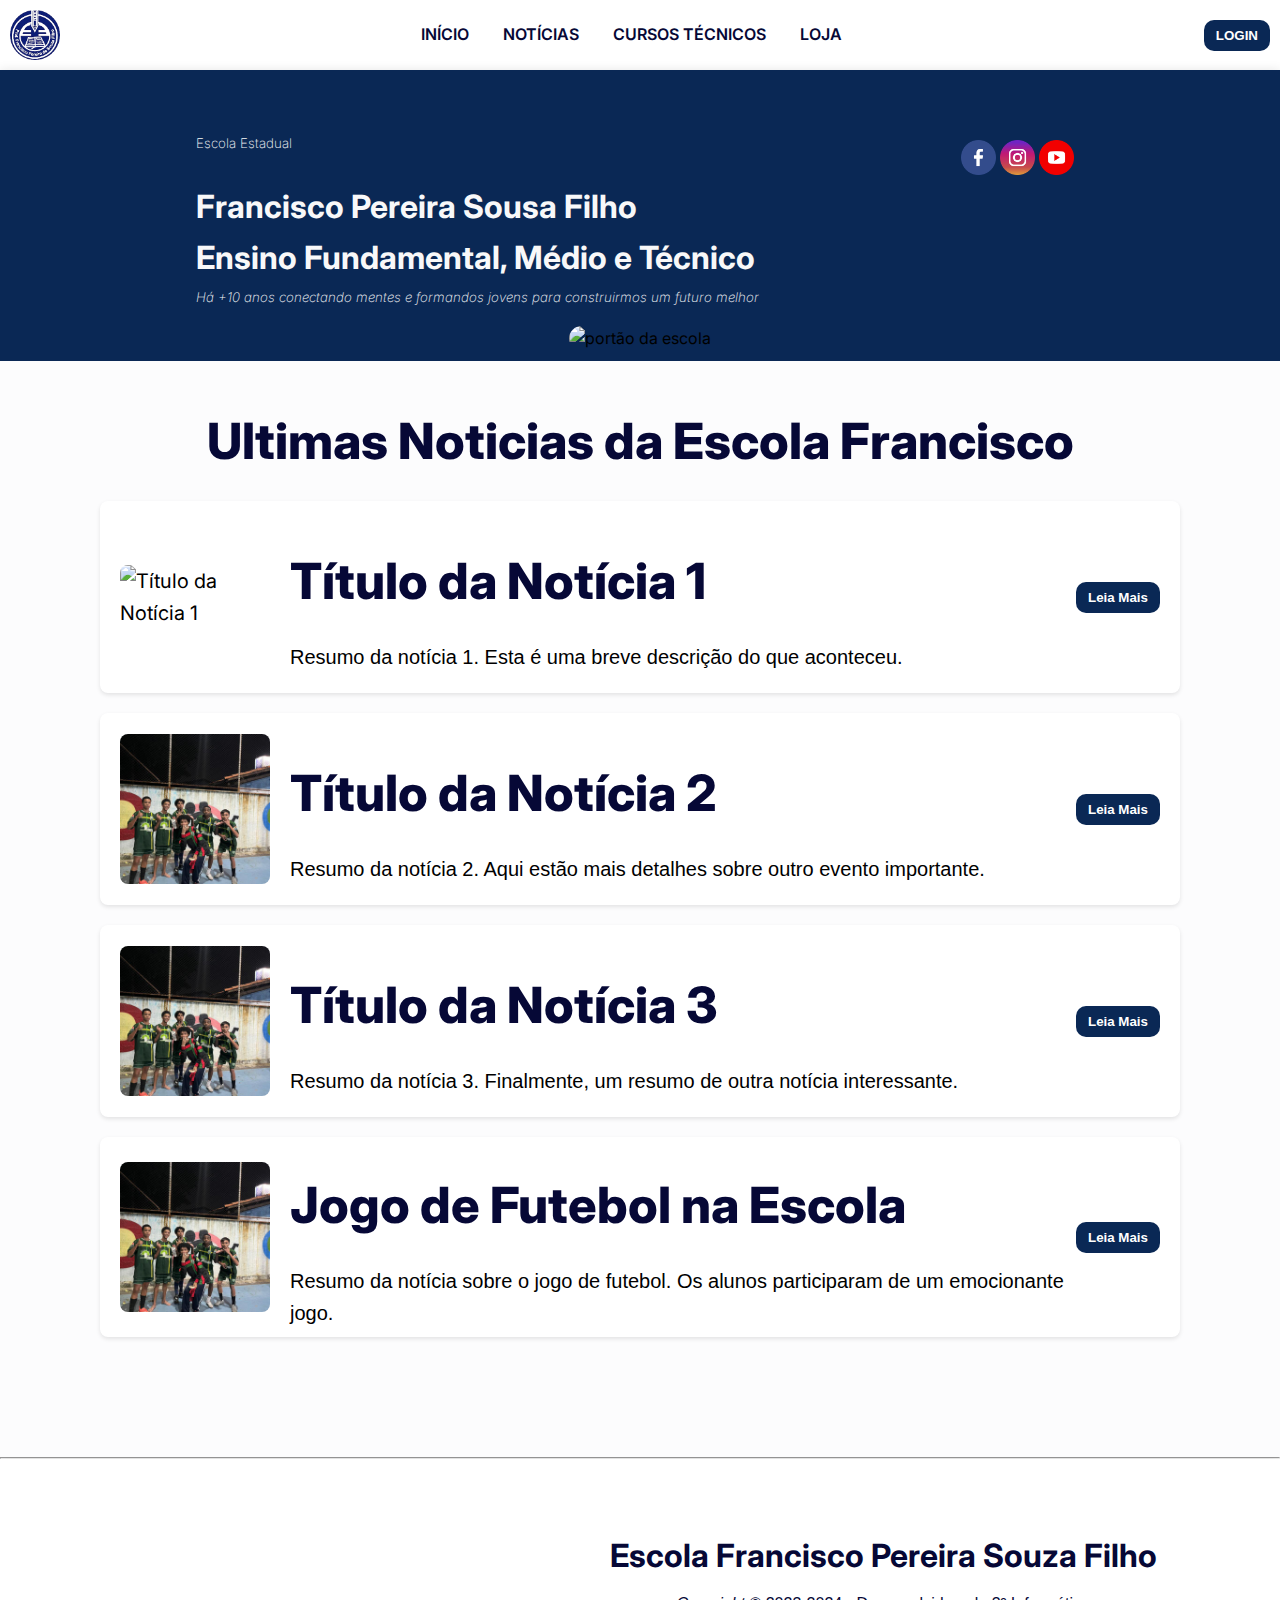
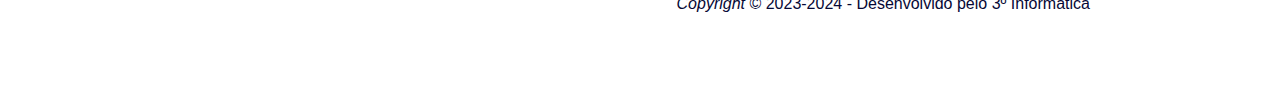
==== noticias.html @ 12998158 "✨ feat: Página Inicial e de Noticias" ====
<!DOCTYPE html>
<html lang="pt-br">
<head>
	<meta charset="UTF-8">
	<meta name="viewport" content="width=device-width, initial-scale=1.0">
	<title>Escola Francisco</title>
	<link rel="stylesheet" href="assets/css/style.css" type="text/css">
    <script src="assets/js/script.js" defer></script>
	<script src="assets/js/noticias.js" defer></script>
</head>
<body>
	<!-- CABEÇALHO DO SITE com itens de navegação para outra página -->
	<header>
		<img src="assets/img/channels4_profile-removebg-preview.png" height="50">
	
		<nav>
			<a class="menuNav" href="index.html">INÍCIO</a>
			<a class="menuNav" href="noticias.html">NOTÍCIAS</a>
			<a class="menuNav" href="">CURSOS TÉCNICOS</a>
			<a class="menuNav" href="">LOJA</a>
		</nav>
	
		<a href="">
			<button class="btn-matricula">LOGIN</button>
		</a>
	</header>
	<main>
		<section class="banner-noticias">
			<div class="banner-titulo">
				<small>Escola Estadual</small>
				<br><br>
				<h1>Francisco Pereira Sousa Filho</h1>
				<h1>Ensino Fundamental, Médio e Técnico</h1>
				<small><em>Há +10 anos conectando mentes e formandos jovens para construirmos um futuro melhor</em></small>
			</div>

			<div class="icones">
				<a class="icones-efeito" href="https://www.facebook.com/franciscopereiradesouzafilho/?locale=pt_BR" target="_blank"><img src="assets/img/facebook_4494475.png" height="35"></a>
				<a class="icones-efeito" href="https://www.instagram.com/escolapei.franciscopereira/" target="_blank"><img src="assets/img/instagram_4494488.png" height="35"></a>
				<a class="icones-efeito" href="https://www.youtube.com/channel/UCy060BbrWG-oJCQ5xUWPsRw" target="_blank"><img src="assets/img/youtube_4494485.png" height="35"></a>
			</div>
		</section> 

		<div class="image-container">
			<br>
			<img class="portaoLeao" src="https://i.pinimg.com/564x/b5/35/f2/b535f2bc99cdffa16ff1b21ba60422b1.jpg" alt="portão da escola" height="700">
		</div>

		<section class="conteudo-principal"> 
		<!--CONTEUDO DO SITE COM AS NOTICIAS-->
		<center><h2>Ultimas Noticias da Escola Francisco</h2></center>

		<div id="container-noticias">
			<!--A estrutura daqui vai ficar no script para atualizar com o json-->
		</div>
		</section>

	</main>

		<!-- RODAPÉ DO SITE com informações de contato e localização -->
	<hr>
	<footer>
		<div class="rodape">
			<iframe src="https://www.google.com/maps/embed?pb=!1m18!1m12!1m3!1d3659.376647011279!2d-46.4332982246723!3d-23.482939378853715!2m3!1f0!2f0!3f0!3m2!1i1024!2i768!4f13.1!3m3!1m2!1s0x94ce63d192c32c15%3A0xe7bf9cb3f4cbe6bf!2sEscola%20Estadual%20Francisco%20Pereira%20de%20Souza%20Filho!5e0!3m2!1spt-BR!2sbr!4v1716774080107!5m2!1spt-BR!2sbr" width="300" height="200" allowfullscreen="" loading="lazy" referrerpolicy="no-referrer-when-downgrade"></iframe>
			</div>
			
			<div class="rodape-extra">
				<h1>Escola Francisco Pereira Souza Filho</h1>
				<p class="copy"><em>Copyright</em> &copy; 2023-2024 - Desenvolvido pelo 3º Informática</p>
		</div>
	</footer>
</body>
</html>
---- assets/css/style.css ----
@import url('https://fonts.googleapis.com/css2?family=Inter:wght@100..900&display=swap');

* {
  margin: 0;
  padding: 0;
  box-sizing: border-box;
}
header {
  background-color: #ffffff;
  display: flex;
  width: 100%;
  justify-content: space-between;
  align-items: center;
  padding: 10px;
}
.menuNav {
  text-decoration: none;
  color: #060836;
  padding: 15px;
  font-weight: 600;
}
.menuNav:hover {
  text-decoration-style: underline;
  background-color: #0a2855;
  padding: 0.5rem 0.75rem;
  color: #ffffff;
  position: relative;
  transition: color 0.25s;
  border-radius: 10px;
}
button {
  padding: 6px;
  border-radius: 10px;
  border: none;
  color: #060836;
  background-color: #e7ebf5;
}
body {
  font-family: "Inter", sans-serif;
  background-color: #fbfbfd;
  line-height: 1.6;
}
.banner-noticias {
  background-color: #0a2855;
  height: 300px;
  box-shadow: 0 0 10px rgba(0, 0, 0, 0.1);
  color: #f8f8f9;
  padding: 60px 100px 100px 100px;
  display: flex;
  justify-content: space-around;
}
small {
  padding-bottom: 10px;
  font-weight: 200;
  padding-top: 30px;
}
.icones {
  padding: 10px;
}
.highlight {
  color: #2c3e50;
  font-weight: bold;
}
.important {
  background-color: #dff0d8;
  padding: 10px;
  border-left: 5px solid #3c763d;
  margin: 10px 0;
}
.success-story {
  background-color: #f9f2f4;
  padding: 10px;
  border-left: 5px solid #ca4743;
  margin: 10px 0;
}
.image-container {
  text-align: center;
  margin-top: -70px; /* Ajuste conforme necessário */
  position: relative;
  z-index: 1;
}
.portaoLeao {
  border-radius: 20px;
  max-width: 100%;
  height: auto;
}
.conteudo-principal{
  background-color: #fcfcfd;
  padding: 20px 100px 100px 100px;
  margin-top: 10px; /* Ajuste conforme necessário */
  position: relative;
  z-index: 2;
  font-size: 20px;
}
footer{
	background-color: #ffffff;
	width: 100%;
	color: #060836;
	padding: 10px;
	display: flex;
	align-items: center;
	justify-content: space-around;
	clear: both;
	box-shadow: 0 0 10px rgba(0,0,0,0.1);

  }
  .copy{
	text-align: center;
	padding-top: 10px;
  }
  .rodape-extra{
	display: flex;
	align-items: center;
	flex-direction: column;
	padding: 20px;
  }
  .rodape-extra{
	display: flex;
	align-items: center;
	align-content: space-around;
  }
  iframe{
	border: 0;
	
  }
  main{
	background-color: #fbfbfd;

  }
  .destaqueParagrafo{
	font-size: 25px;
  }
  h2{
	color:#060836;
	padding-bottom: 20px;
	padding-top: 20px;
	font-weight: 800;
	font-size: 50px;
  }
  .atv-fotos{
	display: flex;
	align-items: center;
  }
  .atv-fotos-edit{
	padding: 10px;
	border-radius: 20px;
	height: 300px;
  }

  .wrapper {
  max-width: 1100px;
  width: 100%;
  position: relative;
}
.wrapper i {
  top: 50%;
  height: 50px;
  width: 50px;
  cursor: pointer;
  position: absolute;
  text-align: center;
  line-height: 50px;
  background: #fff;
  border-radius: 50%;
  box-shadow: 0 3px 6px rgba(0,0,0,0.23);
  transform: translateY(-50%);
  transition: transform 0.1s linear;
}
.wrapper i:active{
  transform: translateY(-50%) scale(0.85);
}
.wrapper i:first-child{
  left: -22px;
}
.wrapper i:last-child{
  right: -22px;
}
.wrapper .carousel{
  display: grid;
  grid-auto-flow: column;
  grid-auto-columns: calc((100% / 3) - 12px);
  overflow-x: auto;
  scroll-snap-type: x mandatory;
  gap: 16px;
  border-radius: 8px;
  scroll-behavior: smooth;
  scrollbar-width: none;
}
.carousel::-webkit-scrollbar {
  display: none;
}
.carousel.no-transition {
  scroll-behavior: auto;
}
.carousel.dragging {
  scroll-snap-type: none;
  scroll-behavior: auto;
}
.carousel.dragging .card {
  cursor: grab;
  user-select: none;
}
.carousel :where(.card, .img) {
  display: flex;
  justify-content: center;
  align-items: center;
}
.carousel .card {
  scroll-snap-align: start;
  height: 342px;
  list-style: none;
  background: #fff;
  cursor: pointer;
  padding-bottom: 15px;
  flex-direction: column;
  border-radius: 8px;
}

.carousel .card .img {
  margin: 30px 0 5px;
}
.card .img img {
  width: 280px;
  height: 280px;
  object-fit: cover;
  border: 4px solid #fff;
  border-radius: 20px;
}
.success-story {
  display: flex;
  flex-direction: row;
  align-items: center;
  gap: 20px;
}
.img-historia-sucesso {
  height: 300px;
  border-radius: 20px;
  padding-left: 5px;
}
p {
  margin: 0;
  font-family: Arial, sans-serif;
}
.highlight {
  font-weight: bold;
  color: #000;
}
.icones-efeito:hover{
  transform: scale(1.5);
  animation: shake 0.5s;
  animation-iteration-count: infinite;
}
@keyframes shake {
  0% { transform: translate(1px, 1px) rotate(0deg); }
  10% { transform: translate(-1px, -2px) rotate(-1deg); }
  20% { transform: translate(-3px, 0px) rotate(1deg); }
  30% { transform: translate(3px, 2px) rotate(0deg); }
  40% { transform: translate(1px, -1px) rotate(1deg); }
  50% { transform: translate(-1px, 2px) rotate(-1deg); }
  60% { transform: translate(-3px, 1px) rotate(0deg); }
  70% { transform: translate(3px, 1px) rotate(-1deg); }
  80% { transform: translate(-1px, -1px) rotate(1deg); }
  90% { transform: translate(1px, 2px) rotate(0deg); }
  100% { transform: translate(1px, -2px) rotate(-1deg); }
}

/* STYLE DO ARQUIVO DE NOTICIAS*/

#news-container {
  padding: 20px;
}

article {
  display: flex;
  align-items: center;
  background-color: white;
  margin-bottom: 20px;
  padding: 20px;
  border-radius: 8px;
  box-shadow: 0 2px 4px rgba(0, 0, 0, 0.1);
  overflow: hidden;
  max-height: 200px; /* Initial height when collapsed */
  transition: max-height 0.3s ease;
}

article img {
  max-width: 150px;
  height: auto;
  border-radius: 8px;
  margin-right: 20px;
}

.article-content {
  flex: 1;
}

.article-content h2 {
  margin-top: 0;
}

.article-content p {
  line-height: 1.6;
}

.article-button {
  display: flex;
  justify-content: flex-end;
}
.btn-matricula{
  text-decoration-style: underline;
  background-color: #0a2855;
  padding: 0.5rem 0.75rem;
  color: #ffffff;
  position: relative;
  transition: color 0.25s;
  border-radius: 10px;
  font-weight: 600;
}
.expand{
  text-decoration-style: underline;
  background-color: #0a2855;
  padding: 0.5rem 0.75rem;
  color: #ffffff;
  position: relative;
  transition: color 0.25s;
  border-radius: 10px;
  font-weight: 600;
}
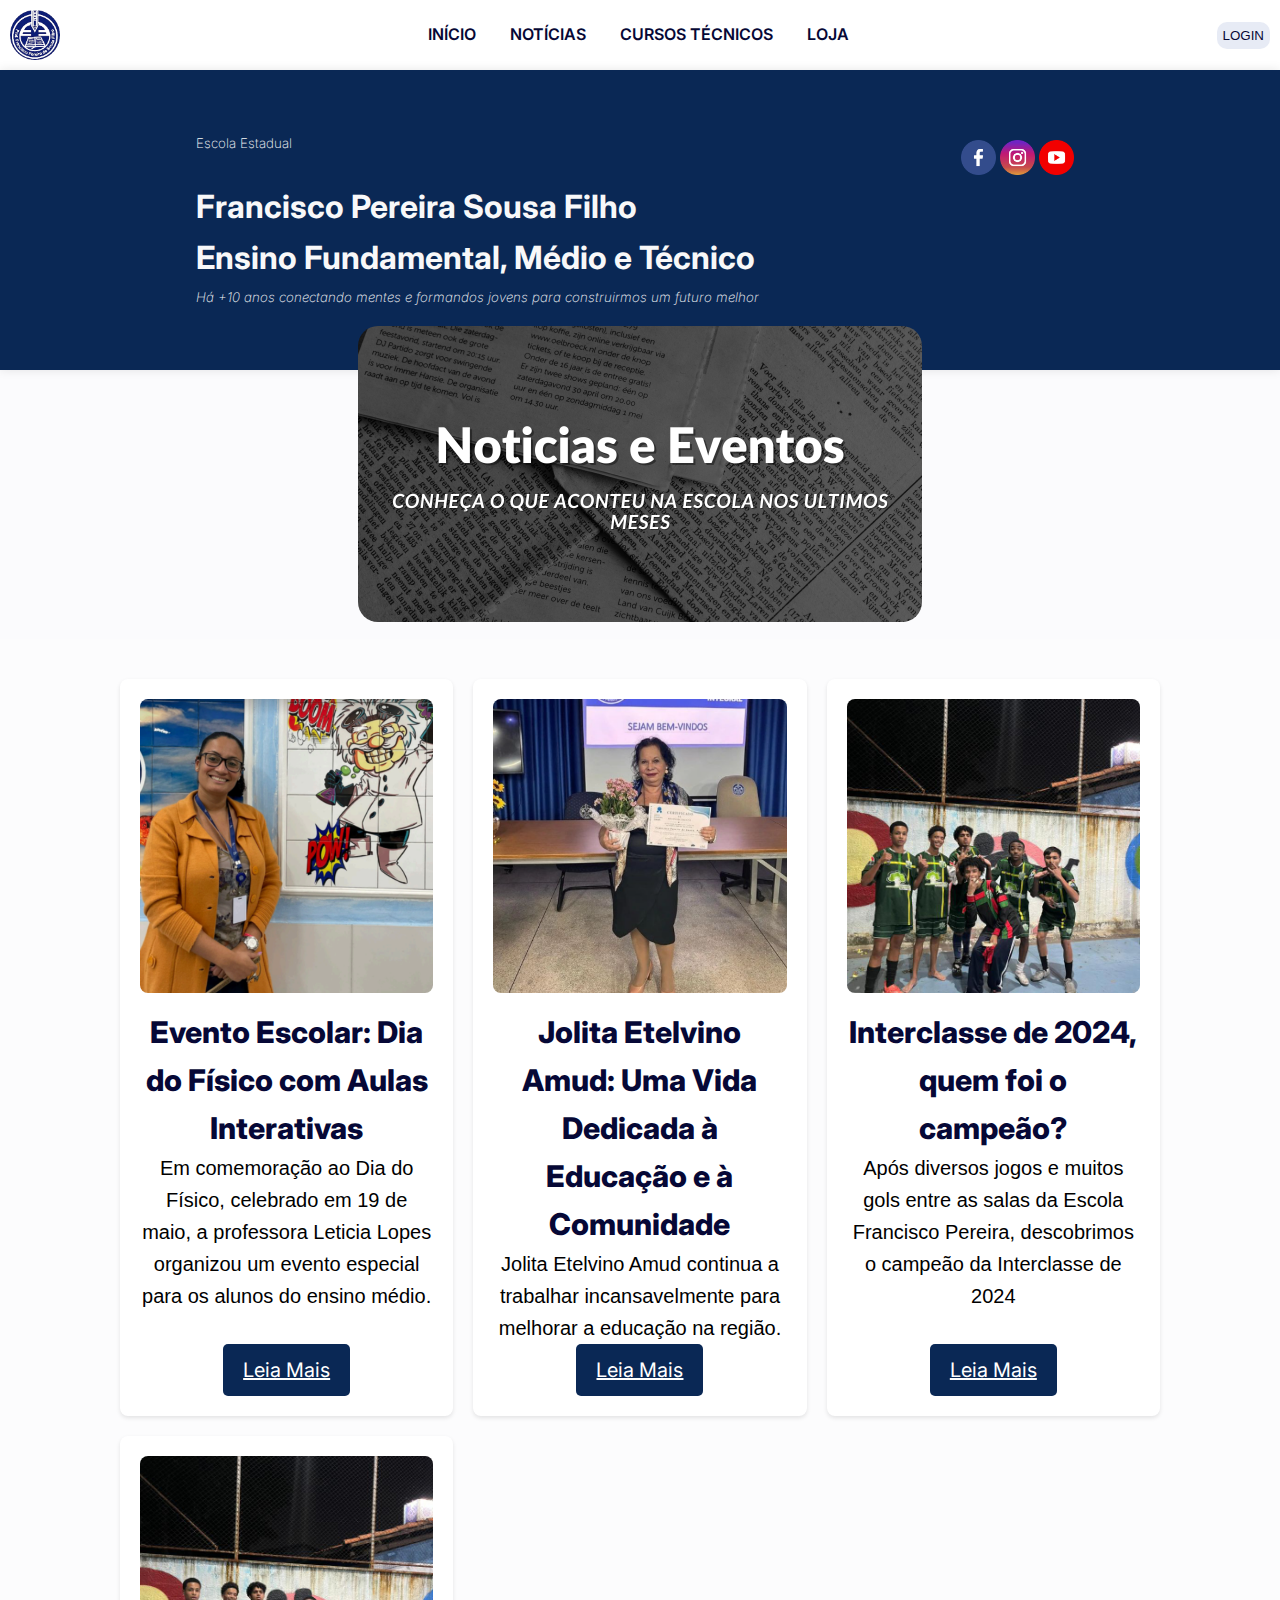
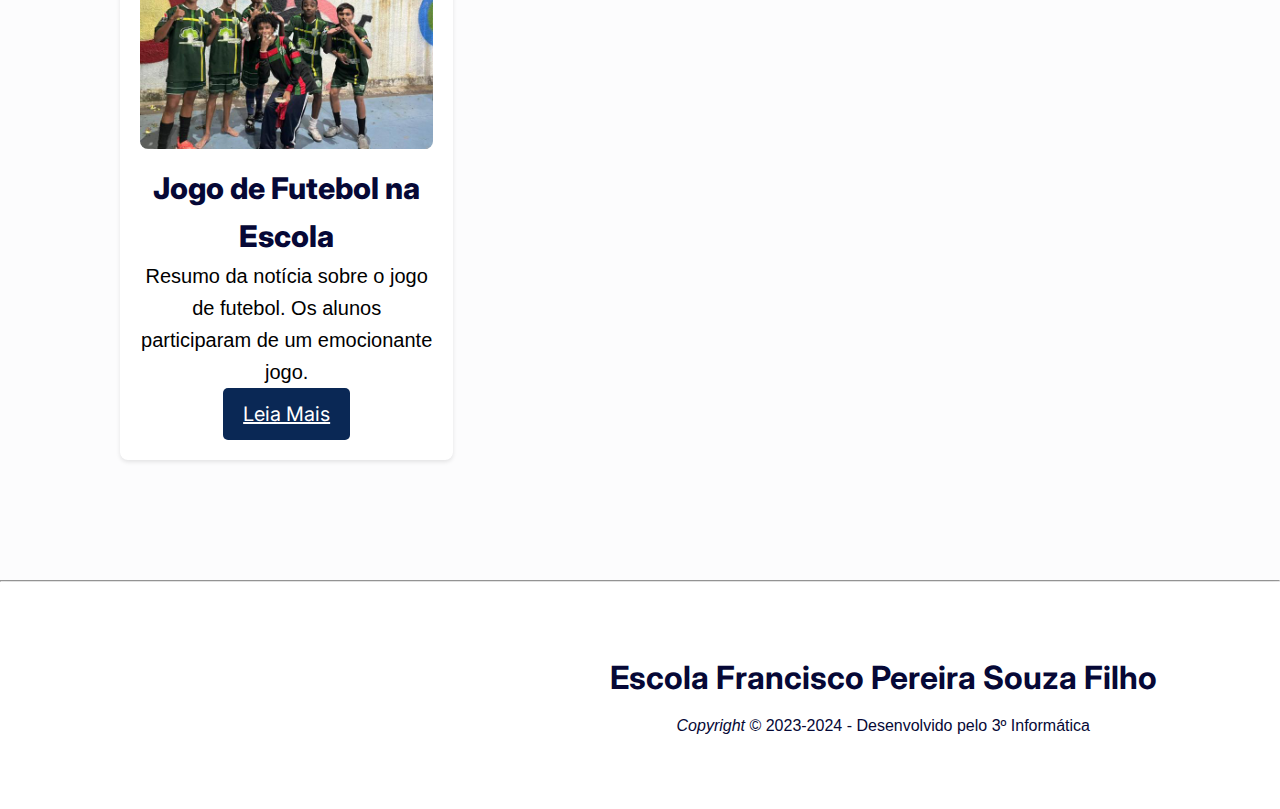
==== commit afc56bb2: "Atualizando os arquivos noticias.html" ====
--- a/noticias.html
+++ b/noticias.html
@@ -43,13 +43,14 @@
 
 		<div class="image-container">
 			<br>
-			<img class="portaoLeao" src="https://i.pinimg.com/564x/b5/35/f2/b535f2bc99cdffa16ff1b21ba60422b1.jpg" alt="portão da escola" height="700">
+
+			<!-- Atualizar com imagens de Noticias aqui-->
+			<img class="portaoLeao" src="/assets/img/Noticias e Eventos.png" alt="Formula da Equivalência massa–energia" height="300">
 		</div>
 
 		<section class="conteudo-principal"> 
 		<!--CONTEUDO DO SITE COM AS NOTICIAS-->
-		<center><h2>Ultimas Noticias da Escola Francisco</h2></center>
-
+		
 		<div id="container-noticias">
 			<!--A estrutura daqui vai ficar no script para atualizar com o json-->
 		</div>
--- a/assets/css/style.css
+++ b/assets/css/style.css
@@ -148,7 +148,7 @@
   }
 
   .wrapper {
-  max-width: 1100px;
+  max-width: 1300px;
   width: 100%;
   position: relative;
 }
@@ -160,7 +160,7 @@
   position: absolute;
   text-align: center;
   line-height: 50px;
-  background: #fff;
+  background: #f8f7f7;
   border-radius: 50%;
   box-shadow: 0 3px 6px rgba(0,0,0,0.23);
   transform: translateY(-50%);
@@ -266,36 +266,41 @@
 
 /* STYLE DO ARQUIVO DE NOTICIAS*/
 
-#news-container {
+#container-noticias {
+  display: grid;
+  grid-template-columns: repeat(auto-fill, minmax(300px, 1fr));
+  gap: 20px;
   padding: 20px;
 }
 
 article {
   display: flex;
+  flex-direction: column;
   align-items: center;
   background-color: white;
-  margin-bottom: 20px;
   padding: 20px;
   border-radius: 8px;
   box-shadow: 0 2px 4px rgba(0, 0, 0, 0.1);
-  overflow: hidden;
-  max-height: 200px; /* Initial height when collapsed */
-  transition: max-height 0.3s ease;
+  transition: transform 0.3s ease;
+}
+
+article:hover {
+  transform: translateY(-10px);
 }
 
 article img {
-  max-width: 150px;
+  max-width: 100%;
   height: auto;
   border-radius: 8px;
-  margin-right: 20px;
+  margin-bottom: 15px;
 }
 
 .article-content {
-  flex: 1;
+  text-align: center;
 }
 
 .article-content h2 {
-  margin-top: 0;
+  margin: 10px 0;
 }
 
 .article-content p {
@@ -303,26 +308,72 @@
 }
 
 .article-button {
-  display: flex;
-  justify-content: flex-end;
-}
-.btn-matricula{
-  text-decoration-style: underline;
+  margin-top: auto;
+  display: flex;
+  justify-content: center;
+  width: 100%;
+}
+
+.expand {
   background-color: #0a2855;
-  padding: 0.5rem 0.75rem;
   color: #ffffff;
-  position: relative;
-  transition: color 0.25s;
-  border-radius: 10px;
-  font-weight: 600;
-}
-.expand{
-  text-decoration-style: underline;
-  background-color: #0a2855;
-  padding: 0.5rem 0.75rem;
-  color: #ffffff;
-  position: relative;
-  transition: color 0.25s;
-  border-radius: 10px;
-  font-weight: 600;
+  padding: 10px 20px;
+  border: none;
+  border-radius: 5px;
+  cursor: pointer;
+  transition: background-color 0.3s;
+}
+
+.expand:hover {
+  background-color: #073a72;
+}
+h3{
+  color:#060836;
+	font-weight: 800;
+	font-size: 30px;
+}
+
+/* STYLE Da NOTICIAS sobre lei de newton*/
+.noticia-leidenewton p{
+  font-size: 25px;
+}
+
+.especial-prof{
+  display: flex;
+  padding: 10px;
+  align-items: center;
+}
+.prof-leticia-noticia{
+  padding-right: 10px;
+  border-radius: 20px;
+}
+.noticia-imagem-texto{
+  display: flex;
+  align-items: center;
+}
+.noticia-imagem-texto img{
+  padding: 15px;
+}
+.imagens-leidenewton{
+  display: flex;
+  align-items: center;
+  justify-content: space-around;
+  padding: 10px;
+}
+.imagens-leidenewton-img:hover{
+  transform: scale(1.2);
+  margin: 10px;
+}
+li{
+  list-style-type: none;
+}
+.testimonial {
+  font-style: italic;
+  margin: 15px 0;
+  border-left: 4px solid #2c3e50;
+  padding-left: 10px;
+}
+.jolita-img{
+  padding: 10px;
+  border-radius: 20px;
 }